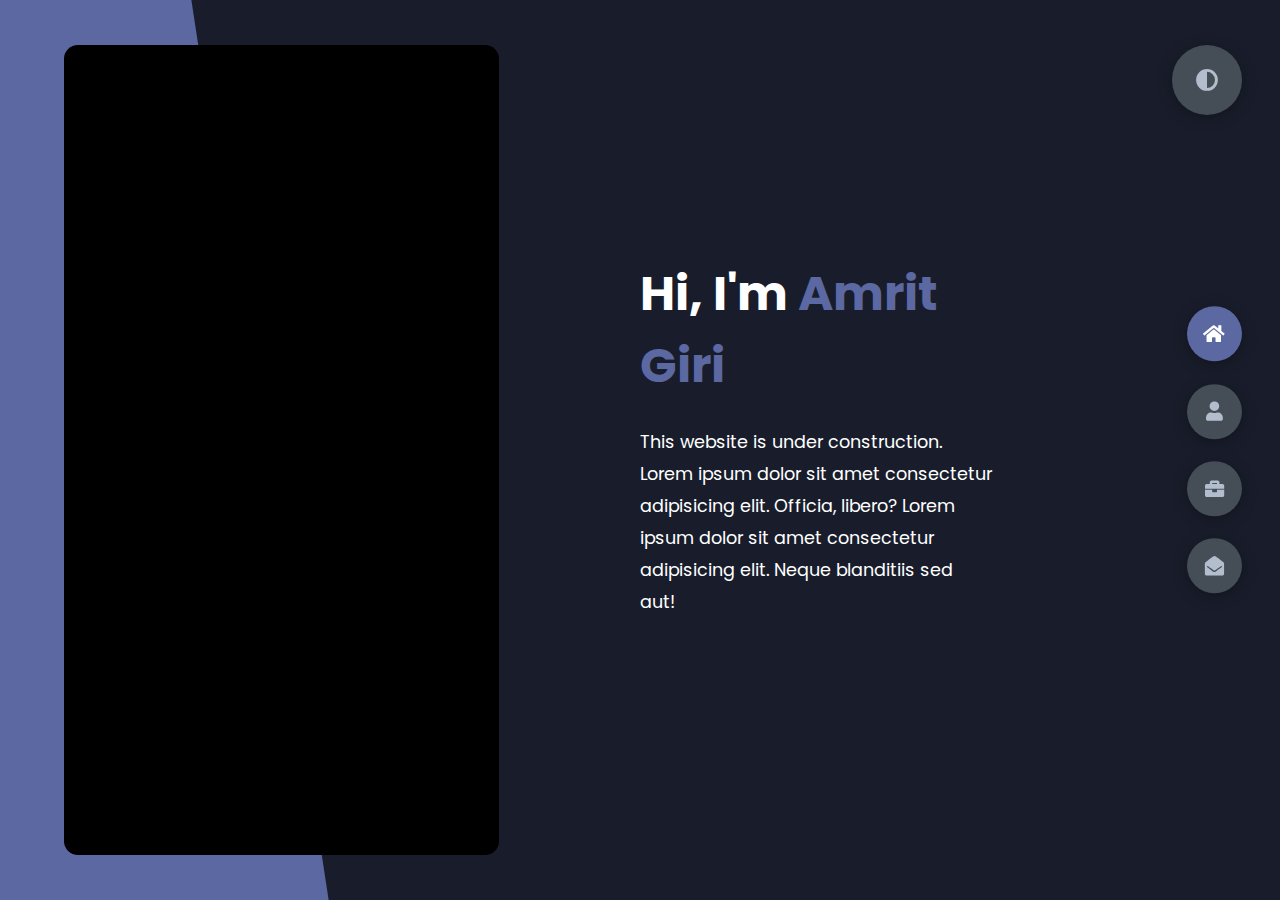
==== index.html @ e1185515 "change" ====
<!DOCTYPE html>
    <html lang="en">
    <head>
        <meta charset="UTF-8">
        <meta http-equiv="X-UA-Compatible" content="IE=edge">
        <meta name="viewport" content="width=device-width, initial-scale=1.0">
        <title>Portfolio</title>
        <link rel="stylesheet" href="styles/styles.css">
        <link rel="preconnect" href="https://fonts.googleapis.com">
        <link rel="preconnect" href="https://fonts.gstatic.com" crossorigin>
        <link rel="stylesheet" href="https://cdnjs.cloudflare.com/ajax/libs/font-awesome/5.15.4/css/all.min.css" integrity="sha512-1ycn6IcaQQ40/MKBW2W4Rhis/DbILU74C1vSrLJxCq57o941Ym01SwNsOMqvEBFlcgUa6xLiPY/NS5R+E6ztJQ==" crossorigin="anonymous" referrerpolicy="no-referrer" />
        <link href="https://fonts.googleapis.com/css2?family=Poppins:wght@400;500;600;700;800&display=swap" rel="stylesheet">
    </head>
    <body class="main-content">
        <header class="container header active" id="home">
            <div class="header-content">
                <div class="left-header">
                    <div class="h-shape"></div>
                    <div class="image">
                        <!-- <img src="img/-1_orig.jpg" alt=""> -->
                    </div>
                </div>
                <div class="right-header">
                    <h1 class="name">
                        Hi, I'm <span>Amrit Giri</span>
                        
                    </h1>
                    <p>
                        This website is under construction.
                        Lorem ipsum dolor sit amet consectetur adipisicing elit. Officia, libero?
                        Lorem ipsum dolor sit amet consectetur adipisicing elit. Neque blanditiis sed aut!
                    </p>
                    <div class="btn-con">
                        <!-- <a href="" class="main-btn">
                            <span class="btn-text">Download CV</span>
                            <span class="btn-icon"><i class="fas fa-download"></i></span>
                        </a> -->
                    </div>
                </div>
            </div>
        </header>
        <main>
            <section class="container about" id="about">
                <div class="main-title">
                    <h2>About <span>me</span><span class="bg-text">my stats</span></h2>
                </div>
                <div class="about-container">
                    <div class="left-about">
                        <h4>Information About me</h4>
                        <p>
                            Lorem ipsum dolor sit amet consectetur adipisicing elit. 
                            Eveniet labore nihil obcaecati consequatur. Debitis error doloremque, 
                            vero eos vel nemo eius voluptatem dicta tenetur modi. <br /> <br /> La musica
                            delectus dolore fugiat exercitationem a, 
                            ipsum quidem quo enim natus accusamus labore dolores nam. Unde.
                            Lorem ipsum dolor sit amet consectetur, adipisicing elit. 
                            Harum non necessitatibus deleniti eum soluta.
                        </p>
                        <div class="btn-con">
                            <!-- <a href="#" class="main-btn">
                                <span class="btn-text">Download CV</span>
                                <span class="btn-icon"><i class="fas fa-download"></i></span>
                            </a> -->
                        </div>
                    </div>
                    
                </div>
               
            </section>
            <section class="container" id="portfolio">
                <div class="main-title">
                    <h2>My <span>Portfolio</span><span class="bg-text">My Work</span></h2>
                </div>
                <p class="port-text">
                    Here is some of my work that I've done in various programming languages.
                </p>
                <div class="portfolios">
                    
                    <div class="portfolio-item">
                        <div class="image">
                            <img src="img/port2.jpg" alt="">
                        </div>
                        <div class="hover-items">
                            <h3>Line-following-robot</h3>
                            <div class="icons">
                                <a href="https://github.com/amritgiri/line_following" class="icon">
                                    <i class="fab fa-github"></i>
                                </a>
                                
                            </div>
                        </div>
                    </div>
                    <div class="portfolio-item">
                        <div class="image">
                            <img src="img/port1.jpg" alt="">
                        </div>
                        <div class="hover-items">
                            <h3>Simple-Calculator</h3>
                            <div class="icons">
                                <a href="https://github.com/amritgiri/Simple-Calculator" class="icon">
                                    <i class="fab fa-github"></i>
                                </a>
                            </div>
                        </div>
                    </div>
                    <div class="portfolio-item">
                        <div class="image">
                            <img src="img/port3.jpg" alt="">
                        </div>
                        <div class="hover-items">
                            <h3>Desktop-notification</h3>
                            <div class="icons">
                                <a href="https://github.com/amritgiri/python_DesktopNotification" class="icon">
                                    <i class="fab fa-github"></i>
                                </a>
                                
                            </div>
                        </div>
                    </div>
                    <div class="portfolio-item">
                        <div class="image">
                            <img src="img/port3.jpg" alt="">
                        </div>
                        <div class="hover-items">
                            <h3>Regression</h3>
                            <div class="icons">
                                <a href="https://github.com/amritgiri/titanic_predit_regression" class="icon">
                                    <i class="fab fa-github"></i>
                                </a>
                                
                            </div>
                        </div>
                    </div>
                    <div class="portfolio-item">
                        <div class="image">
                            <img src="img/port1.jpg" alt="">
                        </div>
                        <div class="hover-items">
                            <h3>machine-learning</h3>
                            <div class="icons">
                                <a href="https://github.com/amritgiri/house-prediction-ML" class="icon">
                                    <i class="fab fa-github"></i>
                                </a>
                                
                            </div>
                        </div>
                    </div>
                    
                </div>
            </section>
            
            <section class="container contact" id="contact">
                <div class="contact-container">
                    <div class="main-title">
                        <h2>Contact <span>Me</span><span class="bg-text">Contact</span></h2>
                    </div>
                    <div class="contact-content-con">
                        <div class="left-contact">
                            <h4>Contact me here</h4>
                            <!-- <p>
                                Lorem ipsum dolor sit amet consectetur adipisicing elit. 
                                In, laborum numquam? Quam excepturi perspiciatis quas quasi.
                            </p> -->
                            <div class="contact-info">
                                <div class="contact-item">
                                    <div class="icon">
                                        <i class="fas fa-map-marker-alt"></i>
                                        <span>Location</span>
                                    </div>
                                    <p>
                                        : Pokhara, Nepal
                                    </p>
                                </div>
                                <div class="contact-item">
                                    <div class="icon">
                                        <i class="fas fa-envelope"></i>
                                        <span>Email</span>
                                    </div>
                                    <p>
                                        <span>: amritgiri5813@gmail.com</span>
                                    </p>
                                </div>
                                <div class="contact-item">
                                    <div class="icon">
                                        <i class="fas fa-user-graduate"></i>
                                        <span>Education</span>
                                    </div>
                                    <p>
                                        <span>: Paschimanchal Campus </span>
                                    </p>
                                </div>
                                
                            </div>
                            <div class="contact-icons">
                                <div class="contact-icon">
                                    <a href="https://www.facebook.com/amreet.geeree.7" target="_blank">
                                        <i class="fab fa-facebook-f"></i>
                                    </a>
                                    <a href="https://twitter.com/amritgiri5813" target="_blank">
                                        <i class="fab fa-twitter"></i>
                                    </a>
                                    <a href="https://github.com/amritgiri" target="_blank">
                                        <i class="fab fa-github"></i>
                                    </a>
                                    <!-- <a href="#" target="_blank">
                                        <i class="fab fa-youtube"></i>
                                    </a> -->
                                </div>
                            </div>
                        </div>
                        <div class="right-contact">
                            <form action="mail to: amritgiri5813@gmail.com" class="contact-form">
                                <div class="input-control i-c-2">
                                    <input type="text" required placeholder="NAME">
                                    <input type="email" required placeholder="EMAIL">
                                </div>
                                <div class="input-control">
                                    <input type="text" required placeholder="ENTER SUBJECT">
                                </div>
                                <div class="input-control">
                                    <textarea name="" id="" cols="15" rows="8" placeholder="Message Here..."></textarea>
                                </div>
                                <div class="submit-btn">
                                    <a href="#" class="main-btn">
                                        <span class="btn-icon"><i class="fas font-awesome">submit</i></span>
                                    </a>
                                </div>
                            </form>
                        </div>
                    </div>
                </div>
            </section>
        </main>

        <div class="controls">
            <div class="control active-btn" data-id="home" >
                <i class="fas fa-home"></i>
            </div>
            <div class="control" data-id="about">
                <i class="fas fa-user"></i>
            </div>
            <div class="control" data-id="portfolio">
                <i class="fas fa-briefcase"></i>
            </div>
            <div class="control" data-id="contact">
                <i class="fas fa-envelope-open"></i>
            </div>
        </div>
        <div class="theme-btn">
            <i class="fas fa-adjust"></i>
        </div>
        <script src="app.js"></script>
    </body>
    </html>
---- styles/styles.css ----
* {
  margin: 0;
  padding: 0;
  box-sizing: border-box;
  list-style: none;
}

:root {
  --color-primary: #191d2b;
  --color-secondary: #5b68a1;
  --color-white: #FFFFFF;
  --color-black: #000;
  --color-grey0: #f8f8f8;
  --color-grey-1: #dbe1e8;
  --color-grey-2: #b2becd;
  --color-grey-3: #6c7983;
  --color-grey-4: #454e56;
  --color-grey-5: #2a2e35;
  --color-grey-6: #12181b;
  --br-sm-2: 14px;
  --box-shadow-1: 0 3px 15px rgba(0,0,0,.3);
}

.light-mode {
  --color-primary: #FFFFFF;
  --color-secondary: #F56692;
  --color-white: #454e56;
  --color-black: #000;
  --color-grey0: #f8f8f8;
  --color-grey-1: #6c7983;
  --color-grey-2: #6c7983;
  --color-grey-3: #6c7983;
  --color-grey-4: #454e56;
  --color-grey-5: #f8f8f8;
  --color-grey-6: #12181b;
}

body {
  background-color: var(--color-primary);
  font-family: "Poppins", sans-serif;
  font-size: 1.1rem;
  color: var(--color-white);
  transition: all 0.4s ease-in-out;
}

a {
  display: inline-block;
  text-decoration: none;
  color: inherit;
  font-family: inherit;
}

header {
  min-height: 100vh;
  color: var(--color-white);
  overflow: hidden;
  padding: 0 !important;
}

section {
  min-height: 100vh;
  width: 100%;
  position: absolute;
  left: 0;
  top: 0;
  padding: 3rem 18rem;
}

.container {
  display: none;
  transform: translateY(-100%) scale(0);
  transition: all 0.4s ease-in-out;
  background-color: var(--color-primary);
}

.active {
  display: block;
  animation: appear 1s ease-in-out;
  transform: translateY(0) scaleY(1);
}
@keyframes appear {
  0% {
    transform: translateY(-100%) scaleY(0);
  }
  100% {
    transform: translateY(0) scaleY(1);
  }
}

.controls {
  position: fixed;
  z-index: 10;
  top: 50%;
  right: 3%;
  display: flex;
  flex-direction: column;
  align-items: center;
  justify-content: center;
  transform: translateY(-50%);
}
.controls .control {
  padding: 1rem;
  cursor: pointer;
  background-color: var(--color-grey-4);
  width: 55px;
  height: 55px;
  border-radius: 50%;
  display: flex;
  justify-content: center;
  align-items: center;
  margin: 0.7rem 0;
  box-shadow: var(--box-shadow-1);
}
.controls .control i {
  font-size: 1.2rem;
  color: var(--color-grey-2);
  pointer-events: none;
}
.controls .active-btn {
  background-color: var(--color-secondary);
  transition: all 0.4s ease-in-out;
}
.controls .active-btn i {
  color: var(--color-white);
}

.theme-btn {
  top: 5%;
  right: 3%;
  width: 70px;
  height: 70px;
  border-radius: 50%;
  background-color: var(--color-grey-4);
  cursor: pointer;
  position: fixed;
  display: flex;
  justify-content: center;
  align-items: center;
  box-shadow: 0 3px 15px rgba(0, 0, 0, 0.3);
  transition: all 0.1s ease-in-out;
}
.theme-btn:active {
  transform: translateY(-3px);
}
.theme-btn i {
  font-size: 1.4rem;
  color: var(--color-grey-2);
  pointer-events: none;
}

/*Header-content*/
.header-content {
  display: grid;
  grid-template-columns: repeat(2, 1fr);
  min-height: 100vh;
}
.header-content .left-header {
  display: flex;
  align-items: center;
  position: relative;
}
.header-content .left-header .h-shape {
  transition: all 0.4s ease-in-out;
  width: 65%;
  height: 100%;
  background-color: var(--color-secondary);
  position: absolute;
  left: 0;
  top: 0;
  z-index: -1;
  clip-path: polygon(0 0, 46% 0, 79% 100%, 0% 100%);
}
.header-content .left-header .image {
  border-radius: var(--br-sm-2);
  height: 90%;
  width: 68%;
  margin-left: 4rem;
  background-color: var(--color-black);
  transition: all 0.4s ease-in-out;
}
.header-content .left-header .image img {
  width: 100%;
  height: 100%;
  object-fit: cover;
  transition: all 0.4s ease-in-out;
  filter: grayscale(100%);
}
.header-content .left-header .image img:hover {
  filter: grayscale(0);
}
.header-content .right-header {
  display: flex;
  flex-direction: column;
  justify-content: center;
  padding-right: 18rem;
}
.header-content .right-header .name {
  font-size: 3rem;
}
.header-content .right-header .name span {
  color: var(--color-secondary);
}
.header-content .right-header p {
  margin: 1.5rem 0;
  line-height: 2rem;
}

/*About*/
.about-container {
  display: grid;
  grid-template-columns: repeat(2, 1fr);
  padding-top: 3.5rem;
  padding-bottom: 5rem;
}
.about-container .right-about {
  display: grid;
  grid-template-columns: repeat(2, 1fr);
  grid-gap: 2rem;
}
.about-container .right-about .about-item {
  border: 1px solid var(--color-grey-5);
  border-radius: 5px;
  transition: all 0.4s ease-in-out;
  box-shadow: 1px 2px 15px rgba(0, 0, 0, 0.1);
}
.about-container .right-about .about-item:hover {
  cursor: default;
  transform: translateY(-5px);
  border: 1px solid var(--color-secondary);
  box-shadow: 1px 4px 15px rgba(0, 0, 0, 0.32);
}
.about-container .right-about .about-item .abt-text {
  padding: 1.5rem;
  display: flex;
  flex-direction: column;
}
.about-container .right-about .about-item .abt-text .large-text {
  font-size: 3rem;
  font-weight: 700;
  color: var(--color-secondary);
}
.about-container .right-about .about-item .abt-text .small-text {
  padding-left: 3rem;
  position: relative;
  text-transform: uppercase;
  font-size: 1.2rem;
  color: var(--color-grey-1);
  letter-spacing: 2px;
}
.about-container .right-about .about-item .abt-text .small-text::before {
  content: "";
  position: absolute;
  left: 0;
  top: 15px;
  width: 2rem;
  height: 2px;
  background-color: var(--color-grey-5);
}
.about-container .left-about {
  padding-right: 5rem;
}
.about-container .left-about p {
  line-height: 2rem;
  padding: 1rem;
  color: var(--color-grey-1);
}
.about-container .left-about h4 {
  font-size: 2rem;
  text-transform: uppercase;
}

.about-stats {
  padding-bottom: 4rem;
}
.about-stats .progress-bars {
  display: grid;
  grid-template-columns: repeat(2, 1fr);
  grid-gap: 2rem;
}
.about-stats .progress-bars .progress-bar {
  display: flex;
  flex-direction: column;
}
.about-stats .progress-bars .progress-bar .prog-title {
  text-transform: uppercase;
  font-weight: 500;
}
.about-stats .progress-bars .progress-bar .progress-con {
  display: flex;
  align-items: center;
}
.about-stats .progress-bars .progress-bar .progress-con .prog-text {
  color: var(--color-grey-2);
}
.about-stats .progress-bars .progress-bar .progress-con .progress {
  width: 100%;
  height: 0.45rem;
  background-color: var(--color-grey-4);
  margin-left: 1rem;
  position: relative;
}
.about-stats .progress-bars .progress-bar .progress-con .progress span {
  position: absolute;
  top: 0;
  left: 0;
  height: 100%;
  background-color: var(--color-secondary);
  transition: all 0.4s ease-in-out;
  width: 60%;
}
.about-stats .progress-bars .progress-bar .progress-con .progress .html {
  width: 80%;
}
.about-stats .progress-bars .progress-bar .progress-con .progress .css {
  width: 85%;
}
.about-stats .progress-bars .progress-bar .progress-con .progress .js {
  width: 55%;
}
.about-stats .progress-bars .progress-bar .progress-con .progress .react {
  width: 25%;
}
.about-stats .progress-bars .progress-bar .progress-con .progress .node {
  width: 10%;
}
.about-stats .progress-bars .progress-bar .progress-con .progress .python {
  width: 60%;
}

.stat-title {
  text-transform: uppercase;
  font-size: 1.4rem;
  text-align: center;
  padding: 3.5rem 0;
  position: relative;
}
.stat-title::before {
  content: "";
  position: absolute;
  left: 50%;
  top: 0;
  width: 40%;
  height: 1px;
  background-color: var(--color-grey-5);
  transform: translateX(-50%);
}

/*Timeline*/
.timeline {
  display: grid;
  grid-template-columns: repeat(2, 1fr);
  grid-gap: 2rem;
  padding-bottom: 3rem;
}
.timeline .timeline-item {
  position: relative;
  padding-left: 3rem;
  border-left: 1px solid var(--color-grey-5);
}
.timeline .timeline-item .tl-icon {
  position: absolute;
  left: -27px;
  top: 0;
  background-color: var(--color-secondary);
  width: 50px;
  height: 50px;
  border-radius: 50%;
  display: flex;
  align-items: center;
  justify-content: center;
}
.timeline .timeline-item .tl-icon i {
  font-size: 1.3rem;
}
.timeline .timeline-item .tl-duration {
  padding: 0.2rem 0.6rem;
  background-color: var(--color-grey-5);
  border-radius: 15px;
  display: inline-block;
  font-size: 0.8rem;
  text-transform: uppercase;
  font-weight: 500;
}
.timeline .timeline-item h5 {
  padding: 1rem 0;
  text-transform: uppercase;
  font-size: 1.3rem;
  font-weight: 600;
}
.timeline .timeline-item h5 span {
  color: var(--color-grey-2);
  font-weight: 500;
  font-size: 1.2rem;
}
.timeline .timeline-item p {
  color: var(--color-grey-2);
}

.port-text {
  padding: 2rem 0;
  text-align: center;
}

.portfolios {
  display: grid;
  grid-template-columns: repeat(3, 1fr);
  grid-gap: 2rem;
  margin-top: 3rem;
}
.portfolios .portfolio-item {
  position: relative;
  border-radius: 15px;
}
.portfolios .portfolio-item img {
  width: 100%;
  height: 300px;
  object-fit: cover;
  border-radius: 15px;
}
.portfolios .portfolio-item .hover-items {
  width: 100%;
  height: 100%;
  background-color: var(--color-secondary);
  position: absolute;
  left: 0;
  top: 0;
  border-radius: 15px;
  display: flex;
  justify-content: center;
  align-items: center;
  flex-direction: column;
  opacity: 0;
  transform: scale(0);
  transition: all 0.4s ease-in-out;
}
.portfolios .portfolio-item .hover-items h3 {
  font-size: 1.5rem;
  color: var(--color-white);
  margin-bottom: 1.5rem;
}
.portfolios .portfolio-item .hover-items .icons {
  display: flex;
  justify-content: center;
  align-items: center;
}
.portfolios .portfolio-item .hover-items .icons .icon {
  background-color: var(--color-primary);
  border-radius: 50%;
  width: 50px;
  height: 50px;
  display: flex;
  align-items: center;
  justify-content: center;
  margin: 0 1rem;
  cursor: pointer;
  transition: all 0.4s ease-in-out;
}
.portfolios .portfolio-item .hover-items .icons .icon i {
  font-size: 1.5rem;
  color: var(--color-white);
  margin: 0 1rem;
}
.portfolios .portfolio-item .hover-items .icons .icon:hover {
  background-color: var(--color-white);
}
.portfolios .portfolio-item .hover-items .icons .icon:hover i {
  color: var(--color-primary);
}

.portfolio-item:hover .hover-items {
  opacity: 1;
  transform: scale(1);
}

/* .blogs {
  display: grid;
  grid-template-columns: repeat(3, 1fr);
  grid-gap: 2rem;
  margin-top: 3rem;
}
.blogs .blog {
  position: relative;
  background-color: var(--color-grey-5);
  border-radius: 5px;
  box-shadow: 1px 1px 20px rgba(0, 0, 0, 0.1);
  transition: all 0.4s ease-in-out;
}
.blogs .blog:hover {
  box-shadow: 1px 1px 20px rgba(0, 0, 0, 0.3);
  transform: translateY(-5px);
  transition: all 0.4s ease-in-out;
}
.blogs .blog:hover img {
  filter: grayscale(0);
  transform: scale(1.1);
  box-shadow: 0px 4px 15px rgba(0, 0, 0, 0.8);
}
.blogs .blog img {
  width: 100%;
  height: 300px;
  object-fit: cover;
  border-top-left-radius: 5px;
  border-top-right-radius: 5px;
  filter: grayscale(100%);
  transition: all 0.4s ease-in-out;
}
.blogs .blog .blog-text {
  margin-top: -7px;
  padding: 1.1rem;
  border-top: 8px solid var(--color-secondary);
}
.blogs .blog .blog-text h4 {
  font-size: 1.5rem;
  margin-bottom: 0.7rem;
  transition: all 0.4s ease-in-out;
  cursor: pointer;
}
.blogs .blog .blog-text h4:hover {
  color: var(--color-secondary);
}
.blogs .blog .blog-text p {
  color: var(--color-grey-2);
  line-height: 2rem;
  padding-bottom: 1rem;
} */

.contact-content-con {
  display: flex;
  padding-top: 3.5rem;
}
.contact-content-con .left-contact {
  flex: 2;
}
.contact-content-con .left-contact h4 {
  margin-top: 1rem;
  font-size: 2rem;
  text-transform: uppercase;
}
.contact-content-con .left-contact p {
  margin: 1rem 0;
  line-height: 2rem;
}
.contact-content-con .left-contact .contact-info .contact-item {
  display: flex;
  align-items: center;
  justify-content: space-between;
}
.contact-content-con .left-contact .contact-info .contact-item p {
  margin: 0.3rem 0 !important;
  padding: 0 !important;
}
.contact-content-con .left-contact .contact-info .contact-item .icon {
  display: grid;
  grid-template-columns: 40px 1fr;
}
.contact-content-con .left-contact .contact-info .contact-item .icon i {
  display: flex;
  align-items: center;
  font-size: 1.3rem;
}
.contact-content-con .left-contact .contact-icon {
  display: flex;
  margin-top: 2rem;
}
.contact-content-con .left-contact .contact-icon a {
  display: flex;
  align-items: center;
  color: var(--color-white);
  background-color: var(--color-grey-5);
  cursor: pointer;
  justify-content: center;
  width: 50px;
  height: 50px;
  border-radius: 50%;
  margin: 0 0.4rem;
  transition: all 0.4s ease-in-out;
}
.contact-content-con .left-contact .contact-icon a:hover {
  background-color: var(--color-secondary);
}
.contact-content-con .left-contact .contact-icon a:hover i {
  color: var(--color-primary);
}
.contact-content-con .left-contact .contact-icon a i {
  display: flex;
  align-items: center;
  justify-content: center;
  font-size: 1.3rem;
}
.contact-content-con .right-contact {
  flex: 3;
  margin-left: 3rem;
}
.contact-content-con .right-contact .input-control {
  margin: 1.5rem 0;
}
.contact-content-con .right-contact .input-control input, .contact-content-con .right-contact .input-control textarea {
  border-radius: 30px;
  font-weight: inherit;
  font-size: inherit;
  font-family: inherit;
  padding: 0.8rem 1.1rem;
  outline: none;
  border: none;
  background-color: var(--color-grey-5);
  width: 100%;
  color: var(--color-white);
  resize: none;
}
.contact-content-con .right-contact .i-c-2 {
  display: flex;
}
.contact-content-con .right-contact .i-c-2 :last-child {
  margin-left: 1.5rem;
}
.contact-content-con .right-contact .submit-btn {
  display: flex;
  justify-content: flex-start;
}

/*Independed components*/
.btn-con {
  display: flex;
  align-self: flex-start;
}

.main-btn {
  border-radius: 30px;
  color: inherit;
  font-weight: 600;
  position: relative;
  border: 1px solid var(--color-secondary);
  display: flex;
  align-self: flex-start;
  align-items: center;
  overflow: hidden;
}
.main-btn .btn-text {
  padding: 0 2rem;
}
.main-btn .btn-icon {
  background-color: var(--color-secondary);
  display: flex;
  align-items: center;
  justify-content: center;
  border-radius: 50%;
  padding: 1rem;
}
.main-btn::before {
  content: "";
  position: absolute;
  top: 0;
  right: 0;
  transform: translateX(100%);
  transition: all 0.4s ease-out;
  z-index: -1;
}
.main-btn:hover {
  transition: all 0.4s ease-out;
}
.main-btn:hover::before {
  width: 100%;
  height: 100%;
  background-color: var(--color-secondary);
  transform: translateX(0);
  transition: all 0.4s ease-out;
}

.main-title {
  text-align: center;
}
.main-title h2 {
  position: relative;
  text-transform: uppercase;
  font-size: 4rem;
  font-weight: 700;
}
.main-title h2 span {
  color: var(--color-secondary);
}
.main-title h2 .bg-text {
  position: absolute;
  top: 50%;
  left: 50%;
  color: var(--color-grey-5);
  transition: all 0.4s ease-in-out;
  z-index: -1;
  transform: translate(-50%, -50%);
  font-weight: 800;
  font-size: 6.3rem;
}

.about-container .left-about p {
  padding-left: 0;
}

@media screen and (max-width: 600px) {
  header {
    padding: 0 !important;
  }

  .theme-btn {
    width: 50px;
    height: 50px;
  }

  .header-content {
    grid-template-columns: repeat(1, 1fr);
    padding-bottom: 6rem;
  }

  .left-header .h-shape {
    display: none;
  }

  .right-header {
    grid-row: 1;
    padding-right: 0rem !important;
    width: 90%;
    margin: 0 auto;
  }
  .right-header .name {
    font-size: 2.5rem !important;
    text-align: center;
    padding-top: 3rem;
  }

  .header-content .left-header .image {
    margin: 0 auto;
    width: 90%;
  }

  .controls {
    top: auto;
    bottom: 0;
    flex-direction: row;
    justify-content: center;
    left: 50%;
    transform: translateX(-50%);
    width: 100%;
    background-color: var(--color-grey-5);
  }
  .controls .control {
    margin: 1rem 0.3rem;
  }

  .about-container {
    grid-template-columns: repeat(1, 1fr);
  }
  .about-container .right-about {
    grid-template-columns: repeat(1, 1fr);
    padding-top: 2.5rem;
  }
  .about-container .left-about {
    padding-right: 0;
  }
  .about-container .left-about p {
    padding-left: 0;
  }

  .timeline {
    grid-template-columns: repeat(1, 1fr);
    padding-bottom: 6rem;
  }

  .container {
    padding: 2rem 2.5rem !important;
  }

  .about-stats .progress-bars {
    grid-template-columns: repeat(1, 1fr);
  }

  .portfolios {
    grid-template-columns: repeat(1, 1fr);
    padding-bottom: 6rem;
    margin-top: 1rem;
  }

    /* .blogs {
      grid-template-columns: repeat(1, 1fr);
      padding-bottom: 6rem;
    } */

  .contact-content-con {
    flex-direction: column;
  }
  .contact-content-con .right-contact {
    margin-left: 0;
    margin-top: 2.5rem;
  }

  .contact-content-con .right-contact .i-c-2 {
    flex-direction: column;
  }

  .contact-content-con .right-contact .i-c-2 :last-child {
    margin-left: 0;
    margin-top: 1.5rem;
  }

  .contact-content-con .right-contact {
    margin-bottom: 6rem;
  }

  .contact-item {
    flex-direction: column;
    margin: 1rem 0;
  }
  .contact-item p {
    font-size: 15px;
    color: var(--color-grey-2);
  }
  .contact-item span {
    font-size: 15px;
  }
  .contact-item .icon {
    grid-template-columns: 25px 1fr;
  }

  .main-title h2 {
    font-size: 2rem;
  }
  .main-title h2 span {
    font-size: 2.3rem;
  }
  .main-title h2 .bg-text {
    font-size: 2.3rem;
  }
}
@media screen and (max-width: 1432px) {
  .container {
    padding: 7rem 11rem;
  }

  .contact-content-con {
    flex-direction: column;
  }
  .contact-content-con .right-contact {
    margin-left: 0;
    margin-top: 2.5rem;
  }

  .contact-content-con .right-contact .i-c-2 {
    flex-direction: column;
  }

  .contact-content-con .right-contact .i-c-2 :last-child {
    margin-left: 0;
    margin-top: 1.5rem;
  }

  .contact-content-con .right-contact {
    margin-bottom: 6rem;
  }

  .main-title h2 .bg-text {
    font-size: 5.5rem;
  }
}
@media screen and (max-width: 1250px) {
  /* .blogs {
    grid-template-columns: repeat(2, 1fr);
    margin-top: 6rem;
  } */

  .portfolios {
    grid-template-columns: repeat(2, 1fr);
  }

  .header-content .right-header {
    padding-right: 9rem;
  }
}
@media screen and (max-width: 660px) {
  /* .blogs {
    grid-template-columns: repeat(1, 1fr);
  } */

  .portfolios {
    grid-template-columns: repeat(1, 1fr);
  }
}
@media screen and (max-width: 1070px) {
  .about-container {
    grid-template-columns: repeat(1, 1fr);
  }
  .about-container .right-about {
    padding-top: 2.5rem;
  }

  .main-title h2 {
    font-size: 4rem;
  }
  .main-title h2 span {
    font-size: 4rem;
  }
  .main-title h2 .bg-text {
    font-size: 4.5rem;
  }
}
@media screen and (max-width: 970px) {
  .container {
    padding: 7rem 6rem;
  }

  .about-container .left-about {
    padding-right: 0rem;
  }

  .header-content {
    grid-template-columns: repeat(1, 1fr);
    padding-bottom: 6rem;
  }

  .left-header .h-shape {
    display: none;
  }
  .left-header .image {
    width: 90% !important;
    margin: 0 auto !important;
  }

  .right-header {
    grid-row: 1;
    padding-right: 0rem !important;
    width: 90%;
    margin: 0 auto;
  }
  .right-header .name {
    font-size: 2.5rem !important;
    text-align: center;
    padding-top: 3rem;
  }
}
@media screen and (max-width: 700px) {
  .container {
    padding: 7rem 3rem;
  }

  .about-stats .progress-bars {
    grid-template-columns: repeat(1, 1fr);
  }

  .about-container .right-about {
    grid-template-columns: repeat(1, 1fr);
  }

  .timeline {
    grid-template-columns: repeat(1, 1fr);
  }

  .main-title h2 {
    font-size: 3rem;
  }
  .main-title h2 span {
    font-size: 3rem;
  }
  .main-title h2 .bg-text {
    font-size: 4rem;
  }
}

/*# sourceMappingURL=styles.css.map */
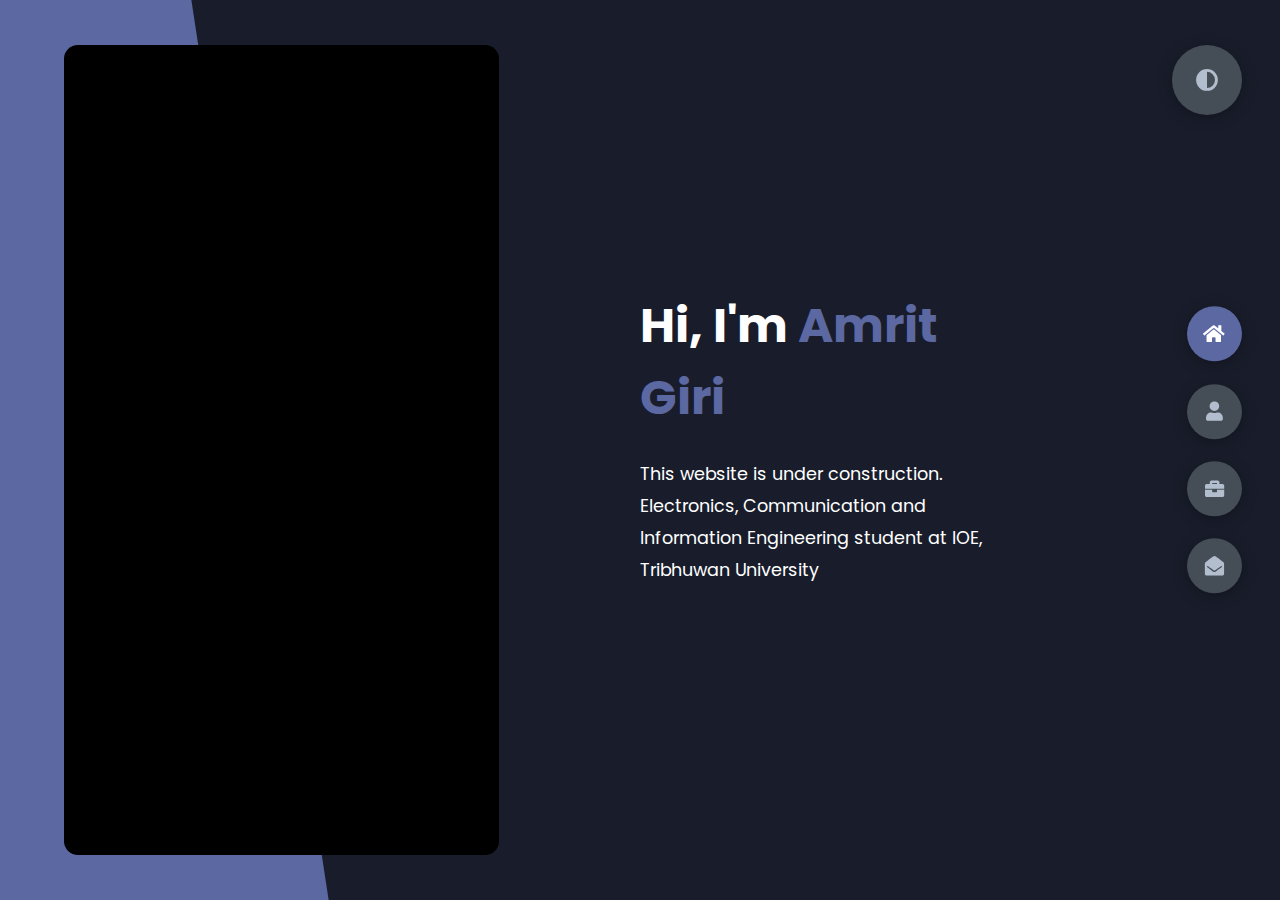
==== commit a9a31121: "change in contact" ====
--- a/index.html
+++ b/index.html
@@ -27,8 +27,8 @@
                     </h1>
                     <p>
                         This website is under construction.
-                        Lorem ipsum dolor sit amet consectetur adipisicing elit. Officia, libero?
-                        Lorem ipsum dolor sit amet consectetur adipisicing elit. Neque blanditiis sed aut!
+                        <br>
+                        Electronics, Communication and Information Engineering student at IOE, Tribhuwan University  
                     </p>
                     <div class="btn-con">
                         <!-- <a href="" class="main-btn">
@@ -209,20 +209,22 @@
                             </div>
                         </div>
                         <div class="right-contact">
-                            <form action="mail to: amritgiri5813@gmail.com" class="contact-form">
+                            <form action=”” class="contact-form">
                                 <div class="input-control i-c-2">
-                                    <input type="text" required placeholder="NAME">
-                                    <input type="email" required placeholder="EMAIL">
+                                    <input type="text" required placeholder="NAME" id="name">
+                                </div>
+                                <div class="input-control i-c-2">    
+                                    <input type="email" required placeholder="EMAIL" id="email">
                                 </div>
                                 <div class="input-control">
-                                    <input type="text" required placeholder="ENTER SUBJECT">
+                                    <input type="text" placeholder="ENTER Phone-Number" id="number">
                                 </div>
                                 <div class="input-control">
-                                    <textarea name="" id="" cols="15" rows="8" placeholder="Message Here..."></textarea>
+                                    <textarea id="message" cols="15" rows="8" placeholder="Message Here..."></textarea>
                                 </div>
                                 <div class="submit-btn">
                                     <a href="#" class="main-btn">
-                                        <span class="btn-icon"><i class="fas font-awesome">submit</i></span>
+                                        <button id="btn"><i class="fas font-awesome">submit</i></button>
                                     </a>
                                 </div>
                             </form>
@@ -249,6 +251,9 @@
         <div class="theme-btn">
             <i class="fas fa-adjust"></i>
         </div>
+
+        <script src="https://smtpjs.com/v3/smtp.js">
+        </script>
         <script src="app.js"></script>
     </body>
     </html>--- a/styles/styles.css
+++ b/styles/styles.css
@@ -646,6 +646,14 @@
   border-radius: 50%;
   padding: 1rem;
 }
+#btn{
+  background-color: var(--color-secondary);
+  display: flex;
+  align-items: center;
+  justify-content: center;
+  border-radius: 50%;
+  padding: 1rem;
+}
 .main-btn::before {
   content: "";
   position: absolute;
